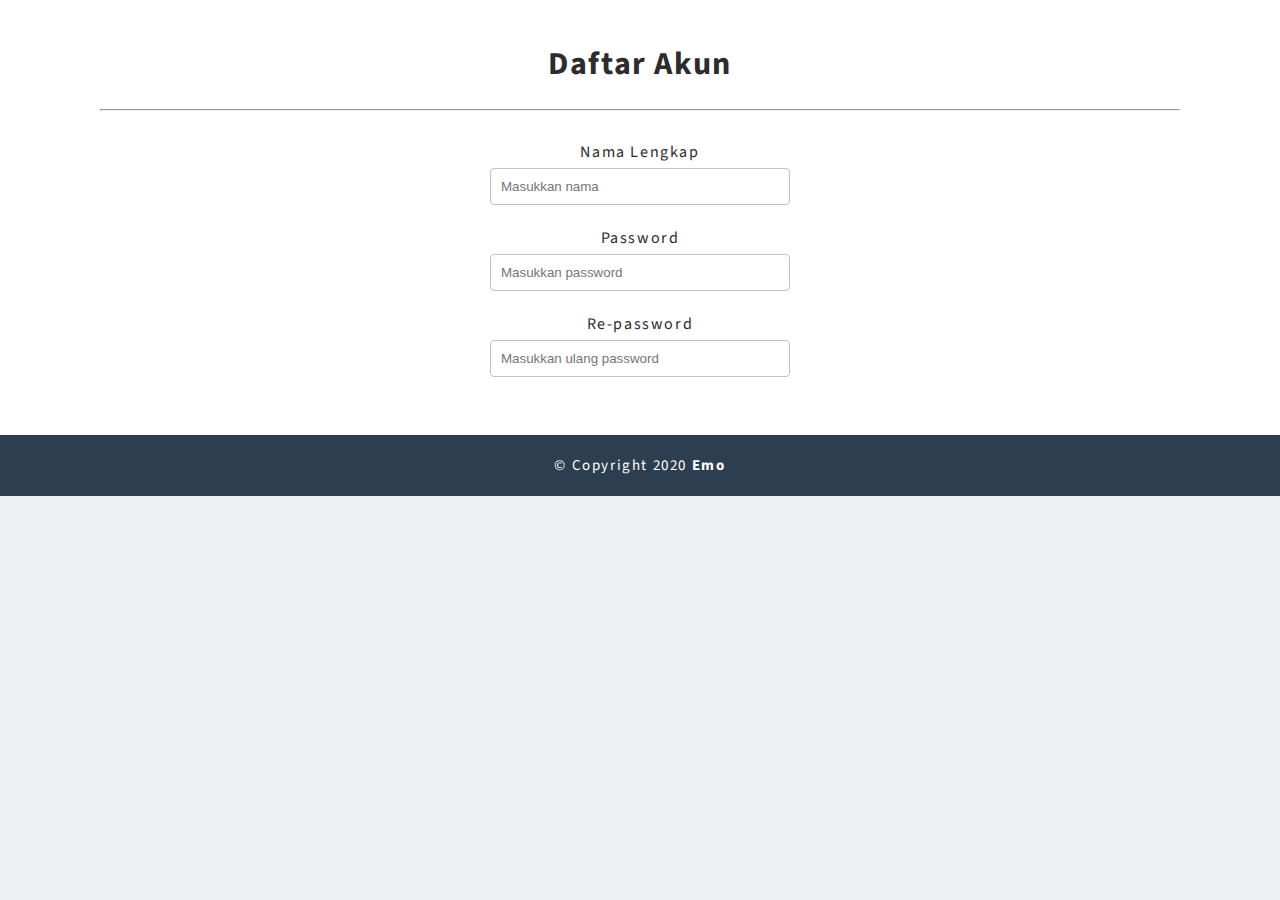
==== daftar.html @ 3348b68f "Emo" ====
<html>
<head>
	<!-- Meta -->
	<meta charset="UTF-8">
	<meta name="viewport" content="width=device-width, initial-scale=1.0">
	<title>Daftar - Emo</title>
	<link href="css/style.css" rel="stylesheet"/>
	<link rel="stylesheet" href="https://fonts.googleapis.com/css?family=Source+Sans+Pro">
</head>
<body>
	<div class="section centered">
		<h1 class="title">Daftar Akun</h1>
		<hr/>
		<br/>
		<form>
			<label for="nama">Nama Lengkap</label><br/>
			<input type="text" name="nama" placeholder="Masukkan nama" required><br/><br/>
			<label for="password">Password</label><br/>
			<input type="password" name="password" id="password" onkeyup="check();" placeholder="Masukkan password" required><br/><br/>
			<label for="repassword">Re-password</label><br/>
			<input type="password" name="repassword" id="repassword" onkeyup="check();" placeholder="Masukkan ulang password" required><br/><br/>
		</form>
	</div>
	<footer>
		&copy; Copyright 2020 <b>Emo</b>
	</footer>
	<script src="js/main.js" type="text/javascript"></script>
</body>
</html>
---- css/style.css ----
*{
	box-sizing: border-box;
}
html{
	scroll-behavior: smooth;
}
body{
	font-family: 'Source Sans Pro';
	background-color: #ecf0f1;
	height: 100%;
    margin: 0;
    padding: 0;
	letter-spacing: 0.1em;
}
a{
	text-decoration: none;
}
nav{
	width:100%;
	padding:5px;
	position:fixed;
	-webkit-box-shadow: 0px -37px 78px -1px rgba(0,0,0,0.37);
	-moz-box-shadow: 0px -37px 78px -1px rgba(0,0,0,0.37);
	box-shadow: 0px -37px 78px -1px rgba(0,0,0,0.37);
}
footer{
	width: 100% auto;
	padding: 20px;
	background: #2c3e50;
	color:white;
	text-align:center;
	font-size:15px;
}
input[type="text"], input[type="password"]{
	padding:10px;
	border:1px solid #bdc3c7;
	border-radius:4px;
	margin-top:5px;
	width:300px;
}
#header{
	padding: 10% 5% 10% 5%;
	color: white;
}
#contact{
	color:white;
	background: #34495e;
}
#join{
	text-align:center;
}
.daftar{
	border: 1.5px solid #34495e;
	border-radius:5px;
	background-color: #fff;
	font-size:20px;
	padding:10px;
}
.daftar:hover{
	cursor: hand;
}
.daftar:active{
	border: 1.5px solid #34495e;
}
.title-left{
	float:left;
	padding: 15px;
	margin-left:40px;
	font-size:30px;
	font-weight:bold;
	letter-spacing: 3px;
	color: white;
}
.menu-right ul{
	list-style-type: none;
	margin: 0;
	padding: 0 40px 0 0;
	overflow: hidden;
	display: block;
}
.menu-right ul li{
	display: list-item;
	float:right;
	padding: 15px;
	border-bottom: 3px solid transparent;
	margin-top: 5px;
}
.menu-right ul li a{
	color: white;
	font-size:20px;
	letter-spacing: 2px;
}
.menu-right ul li:hover{
	border-bottom: 3px solid white;
	color: #ecf0f1;
}
.section{
	color: #2c2c2c;
	width:100% auto;
	background:white;
	padding: 20px 100px;
}
.header-title{
	font-size:60px;
	padding: 10px;
	margin: 0px;
	font-weight: bold;
	letter-spacing: 3px;
}
.subtitle{
	font-size:20px;
	padding: 0px;
	margin: 0 0 0 15px;
	width: 700px;
}
.primary{
	background: #f9ca24;
}
.title{
	text-align:center;
}
.row {
  display: flex;
}
.column {
  flex: 50%;
  padding: 10px;
}
.centered{
	text-align:center;
}
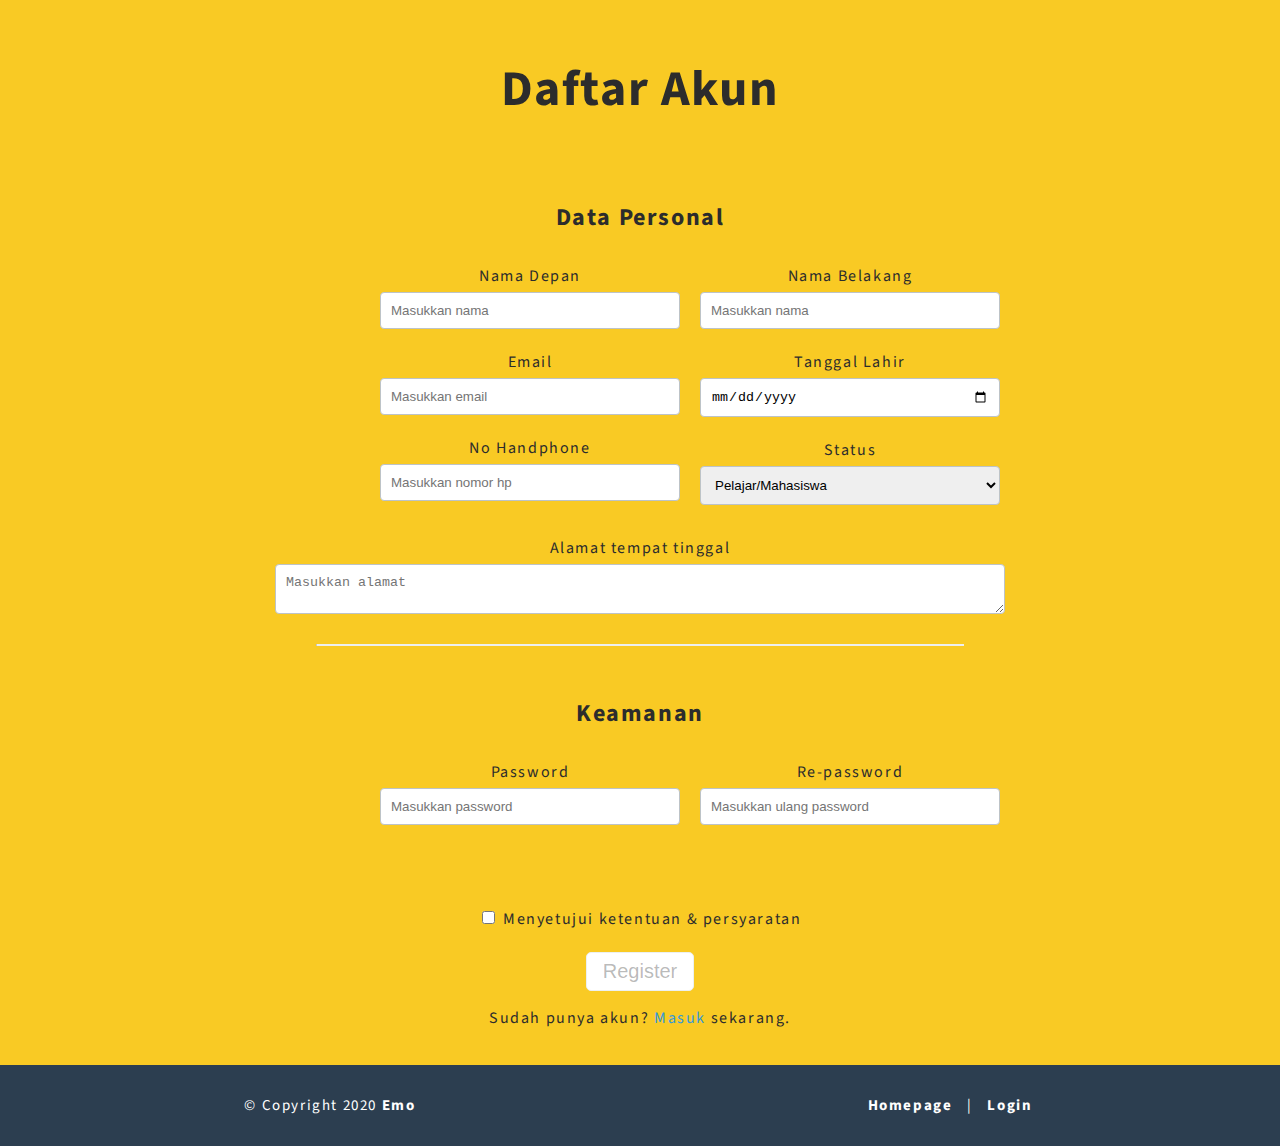
==== commit e5dffe3d: "edit beberapa typo" ====
--- a/daftar.html
+++ b/daftar.html
@@ -8,21 +8,61 @@
 	<link rel="stylesheet" href="https://fonts.googleapis.com/css?family=Source+Sans+Pro">
 </head>
 <body>
-	<div class="section centered">
-		<h1 class="title">Daftar Akun</h1>
-		<hr/>
-		<br/>
+	<div class="section centered primary">
+		<h1 class="title bigger">Daftar Akun</h1><br/>
+		<h2 class="title">Data Personal</h2>
 		<form>
-			<label for="nama">Nama Lengkap</label><br/>
-			<input type="text" name="nama" placeholder="Masukkan nama" required><br/><br/>
-			<label for="password">Password</label><br/>
-			<input type="password" name="password" id="password" onkeyup="check();" placeholder="Masukkan password" required><br/><br/>
-			<label for="repassword">Re-password</label><br/>
-			<input type="password" name="repassword" id="repassword" onkeyup="check();" placeholder="Masukkan ulang password" required><br/><br/>
-		</form>
+			<div class="row">
+				<div class="column" style="margin-left:25%;">
+					<label for="first">Nama Depan</label><br/>
+					<input type="text" class="input-text" name="first" placeholder="Masukkan nama" required><br/><br/>
+					<label for="email">Email</label><br/>
+					<input type="email" class="input-text" name="email" placeholder="Masukkan email" required><br/><br/>
+					<label for="nohp">No Handphone</label><br/>
+					<input type="number" class="input-text" name="nohp" placeholder="Masukkan nomor hp" required><br/><br/>
+				</div>
+				<div class="column" style="margin-right:25%;">
+					<label for="last">Nama Belakang</label><br/>
+					<input type="text" class="input-text" name="last" placeholder="Masukkan nama" required><br/><br/>
+					<label for="tgllahir">Tanggal Lahir</label><br/>
+					<input id="tgllahir" class="input-text" type="date" value="26/08/2001" required><br/><br/>
+					<label for="status">Status</label><br/>
+					<select class="input-text">
+						<option>Pelajar/Mahasiswa</option>
+						<option>Bekerja</option>
+					</select><br/><br/>
+				</div>
+			</div>
+			<label for="alamat">Alamat tempat tinggal</label><br/>
+			<textarea class="input-text" style="width:730px;height:50px;" placeholder="Masukkan alamat" required></textarea><br/><br/>
+			<hr/><br/>
+			<h2 class="title">Keamanan</h2>
+			<div class="row">
+				<div class="column" style="margin-left:25%;">
+					<label for="password">Password</label><br/>
+					<input type="password" class="input-text" name="password" id="password" onkeyup="check();" placeholder="Masukkan password" required><br/><br/>
+				</div>
+				<div class="column" style="margin-right:25%;">
+					<label for="repassword">Re-password</label><br/>
+					<input type="password" class="input-text" name="repassword" id="repassword" onkeyup="check();" placeholder="Masukkan ulang password" required><br/><br/>
+				</div>
+			</div>
+			<p id="warnregister" style="color:#f9ca24;font-size:15px;">*Password harus diisi</p>
+			<input type="checkbox" id="agreement" name="agreement" onchange="check();" value="1">
+			<label for="agreement"> Menyetujui ketentuan & persyaratan</label><br><br/>
+			<input type="submit" class="daftar" id="daftarakun" value="Register" style="width:10%;padding:7px;" disabled><br/>
+			<p>Sudah punya akun? <a href="login.html">Masuk</a> sekarang.</p>
+			</form>
 	</div>
 	<footer>
-		&copy; Copyright 2020 <b>Emo</b>
+	<div class="row">
+		<div class="column">
+			&copy; Copyright 2020&nbsp;<b>Emo</b>
+		</div>
+		<div class="column">
+			<a href="index.html">Homepage</a> | <a href="login.html">Login</a>
+		</div>
+	</div>
 	</footer>
 	<script src="js/main.js" type="text/javascript"></script>
 </body>
--- a/css/style.css
+++ b/css/style.css
@@ -14,6 +14,13 @@
 }
 a{
 	text-decoration: none;
+	color: #3498db;
+}
+a:active{
+	text-decoration: none;
+}
+a:link{
+	text-decoration: none;
 }
 nav{
 	width:100%;
@@ -30,24 +37,59 @@
 	color:white;
 	text-align:center;
 	font-size:15px;
-}
-input[type="text"], input[type="password"]{
+	
+}
+footer a{
+	color:white;
+	font-weight:bold;
+	padding: 0px 10px;
+}
+textarea{
+	height:100px;
+}
+hr{
+	border-top: 1px solid #ecf0f1;
+	width:60%;
+}
+input[type=date], input[type=submit], button{
+	cursor:hand;
+}
+#header{
+	padding: 10% 5% 10% 5%;
+	color: white;
+}
+#contact{
+	color:#2f2f2f;
+	background: #white;
+}
+#join{
+	text-align:center;
+}
+.footer-login{
+	position:absolute; 
+	margin-top:45%; 
+	background:none;
+	color:black; 
+	width: 100%
+}
+.footer-login a{
+	color:black;
+}
+.input-text{
 	padding:10px;
 	border:1px solid #bdc3c7;
 	border-radius:4px;
 	margin-top:5px;
 	width:300px;
 }
-#header{
-	padding: 10% 5% 10% 5%;
-	color: white;
-}
-#contact{
-	color:white;
-	background: #34495e;
-}
-#join{
-	text-align:center;
+.box{
+  position:absolute;
+  top:50%;
+  left:50%;
+  margin-top:-10%; 
+  margin-left:-10%;
+  background:white;
+  padding:15px;
 }
 .daftar{
 	border: 1.5px solid #34495e;
@@ -55,6 +97,9 @@
 	background-color: #fff;
 	font-size:20px;
 	padding:10px;
+}
+.button:disabled, input[type=submit]:disabled{
+border: 1px solid #ecf0f1;
 }
 .daftar:hover{
 	cursor: hand;
@@ -101,7 +146,7 @@
 	padding: 20px 100px;
 }
 .header-title{
-	font-size:60px;
+	font-size:56px;
 	padding: 10px;
 	margin: 0px;
 	font-weight: bold;
@@ -121,6 +166,7 @@
 }
 .row {
   display: flex;
+
 }
 .column {
   flex: 50%;
@@ -129,3 +175,64 @@
 .centered{
 	text-align:center;
 }
+.bigger{
+	font-size: 50px;
+}
+.btn{
+	padding: 8px;
+	width:auto;
+	font-size:15px;
+	border: none;
+	color:white;
+}
+.btn-masuk{
+	background: #3498db;
+}
+.btn-fp{
+	background: #e74c3c;
+}
+.sidenav {
+  height: 100%;
+  width: 250px;
+  position: fixed;
+  z-index: 1;
+  top: 0;
+  left: 0;
+  background-color: #ecf0f1;
+  overflow-x: hidden;
+  padding: 20px 15px 3px 25px;
+}
+
+.profile-img{
+text-align:center;
+width: 120px;
+height: 120px;
+border:3px solid #f1c40f;
+border-radius:50%;
+margin-left:20%;
+margin-top:20px;
+}
+
+.sidenav a {
+  text-decoration: none;
+  font-size: 20px;
+  color: #000;
+  display: block;
+  margin-top:10px;
+  border-left: 2px solid transparent;
+  padding-left:5px;
+}
+
+.sidenav a:hover {
+  border-left: 2px solid #34495e;
+}
+.main {
+  margin-left: 250px; 
+  font-size: 28px;
+  padding: 10px 20px;
+  margin-top:50px;
+}
+@media screen and (max-height: 450px) {
+  .sidenav {padding-top: 15px;}
+  .sidenav a {font-size: 18px;}
+}